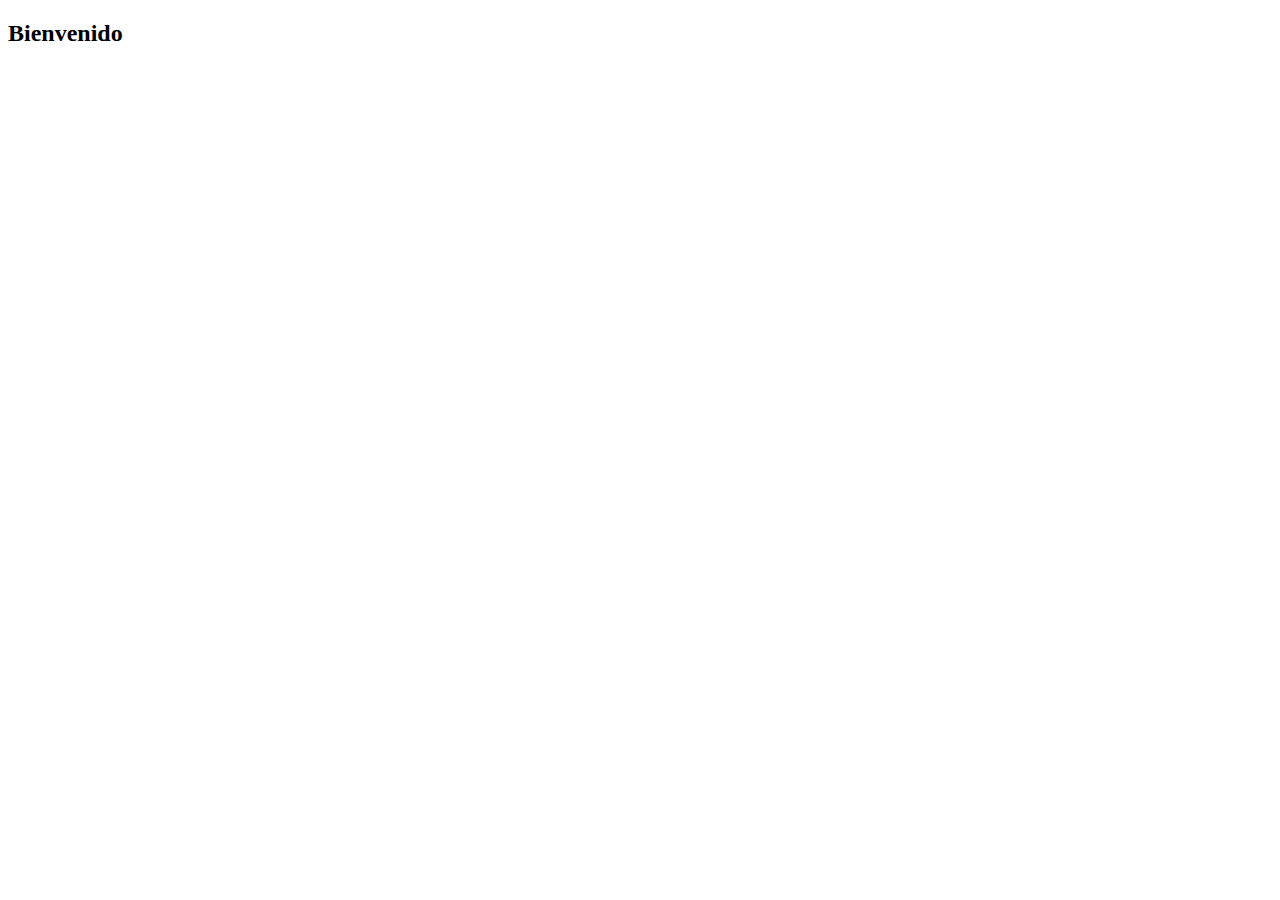
==== index.html @ 14679b5d "Agrego H2" ====
<!DOCTYPE html>
<html lang="en">
<head>
    <meta charset="UTF-8">
    <meta http-equiv="X-UA-Compatible" content="IE=edge">
    <meta name="viewport" content="width=device-width, initial-scale=1.0">
    <title>Cajero Automatico</title>
</head>
<body>
    <h2>Bienvenido</h2>
</body>
</html>
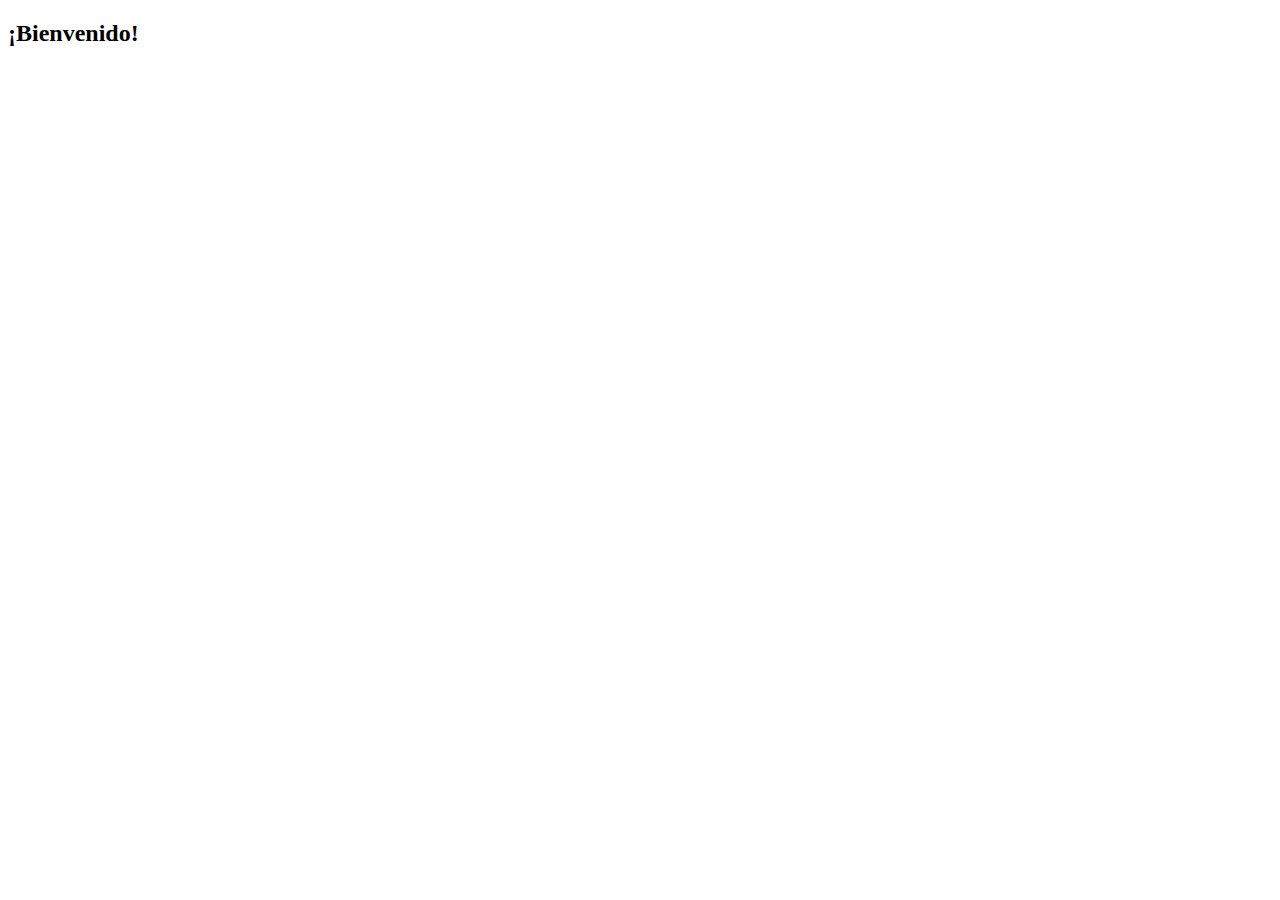
==== commit c3283e5f: "nuevo h2" ====
--- a/index.html
+++ b/index.html
@@ -7,6 +7,6 @@
     <title>Cajero Automatico</title>
 </head>
 <body>
-    <h2>Bienvenido</h2>
+    <h2>¡Bienvenido!</h2>
 </body>
 </html>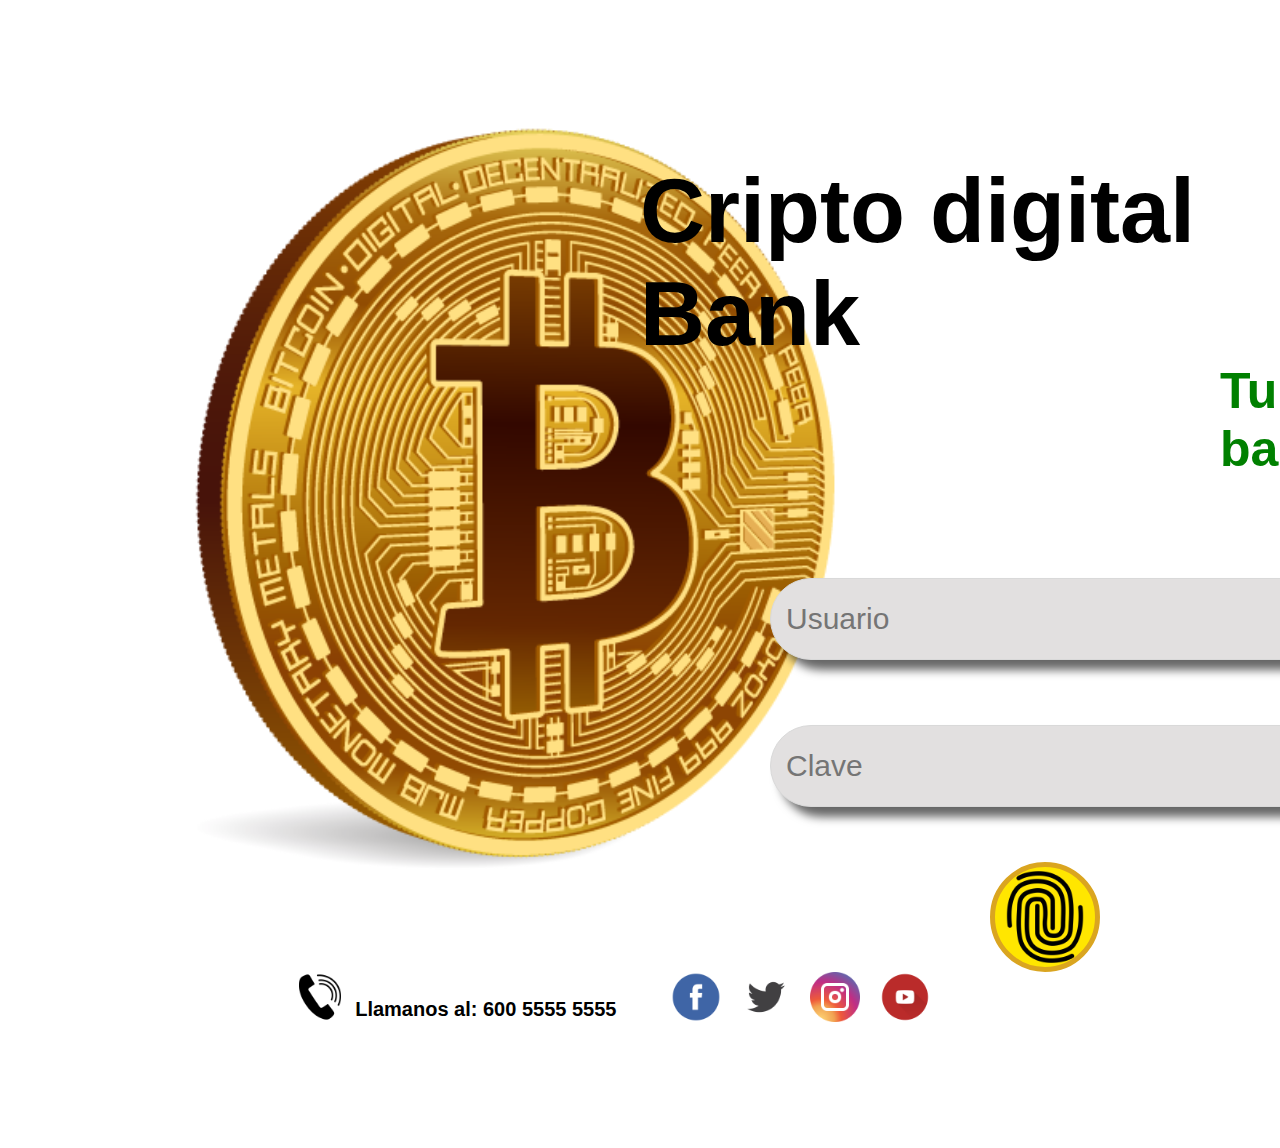
==== commit 85f36bd8: "html y css portal de acceso" ====
--- a/index.html
+++ b/index.html
@@ -4,9 +4,39 @@
     <meta charset="UTF-8">
     <meta http-equiv="X-UA-Compatible" content="IE=edge">
     <meta name="viewport" content="width=device-width, initial-scale=1.0">
+    <link rel="stylesheet" href="./styles.css">
+    <link rel="shortcut icon" href="./img/criptp.png">
     <title>Cajero Automatico</title>
 </head>
 <body>
-    <h2>¡Bienvenido!</h2>
+    <div class="container-acceso">
+        <header class="hdr">
+            <img class="logo-Moneda" src="./img/criptp.png" alt="logo de cripto moneda">
+        </header>
+        <main class="acceso">
+            <h1>Cripto digital Bank</h1>
+            <h3>Tu banco</h3>
+            <div class="login">
+                <input type="text" placeholder="Usuario" minlength="6" maxlength="8" required>
+                <input type="password" placeholder="Clave" minlength="6" maxlength="8" required>
+                <!-- <button></button> -->
+                <img src="./img/huella.png" type="button">
+                
+            </div>
+        </main>  
+    </div>
+    <footer class="ftr">
+        <div class="call">
+            <img src="./img-redes/calling.png" alt="llamanos">
+            <h4>Llamanos al: 600 5555 5555</h4>
+        </div>
+        <div class="rrss">
+            <img src="./img-redes/face_azul.png" alt="facebook">
+            <img src="./img-redes/twiiter.png" alt="twiiter">
+            <img src="./img-redes/insta.png" alt="instagram">
+            <img src="./img-redes/youtube.png" alt="youtube">
+        </div>
+    </footer>
+    <script src="./main.js"></script>
 </body>
 </html>--- a/styles.css
+++ b/styles.css
@@ -0,0 +1,105 @@
+body{
+    margin: 100px;
+    font-family: overpass,Arial,sans-serif;
+}
+
+.container-acceso{
+    display: flex;
+    width: 100%;
+    height: 100%;
+}
+
+.hdr{
+    width: 50%;
+}
+
+.logo-Moneda{
+    /* position: relative; */
+    width: 800px;
+    height: 800px;
+}
+
+.acceso{
+    position: relative; 
+   
+
+}
+
+.acceso h1{
+    font-size: 90px;
+}
+.acceso h3{
+    margin-top: -65px;
+    margin-left: 580px;
+    font-size: 50px;
+    color: green;
+}
+
+.login{
+    display: flex;
+    flex-direction: column;
+}
+
+.login input{
+    margin: 15px;
+    margin-top: 50px;
+    margin-left: 130px;
+    width: 550px;
+    height: 50px;
+    color: rgba(0, 0, 0, 0.6);
+    font-size: 30px;
+    background-color: #E2E0E0;
+    border-radius: 50px;
+    border: 1px solid #D9D9D9;
+    padding: 15px;
+    box-shadow: 10px 10px 10px ;
+    outline: none;
+    text-align: left;
+    cursor: pointer;
+    
+}
+
+.login img{
+    background-color: #FFE600 ;
+    transition: background-color .7s;
+    width: 100px;
+    height: 100px;
+    border-radius: 50%;
+    border: 5px solid rgb(218, 165, 32);
+    margin-top: 40px;
+    margin-left: 350px;
+   
+    
+} 
+.login img:hover{
+    cursor: pointer;
+    background-color: rgba(105, 152, 167, 0.719);
+    border: 5px solid #00eaff;
+}
+
+.ftr{
+    display: flex;
+    flex-direction:row;
+    justify-content: center;
+}
+
+.call{
+    display: flex;
+    font-size: 20px;   
+}
+
+.ftr img{ 
+    width: 50px;
+    height: 50px;
+    margin: 0px 10px 0px 5px;
+    cursor: pointer;  
+}
+
+.rrss{
+    margin: 0px 50px 0px 50px;
+   
+}
+
+
+
+
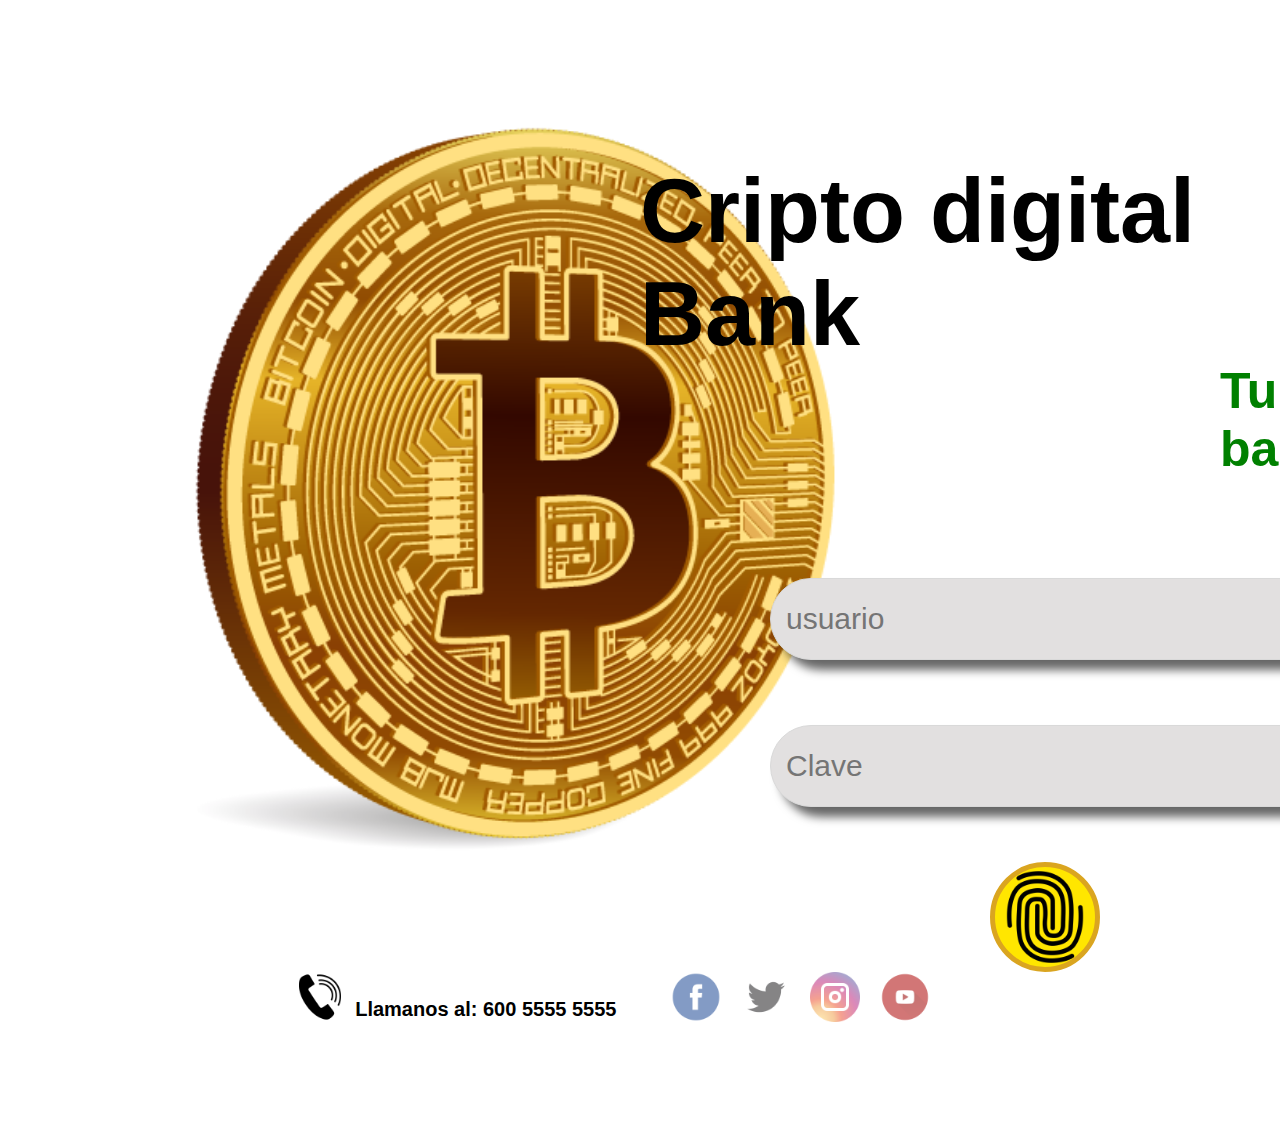
==== commit d449e057: "Inicio de secion con tres usuarios y sus password" ====
--- a/index.html
+++ b/index.html
@@ -17,10 +17,11 @@
             <h1>Cripto digital Bank</h1>
             <h3>Tu banco</h3>
             <div class="login">
-                <input type="text" placeholder="Usuario" minlength="6" maxlength="8" required>
-                <input type="password" placeholder="Clave" minlength="6" maxlength="8" required>
+                <input id="user" type="text" placeholder="usuario" minlength="6" maxlength="8" required>
+                <input id="pass" type="password" placeholder="Clave" minlength="6" maxlength="8" required>
                 <!-- <button></button> -->
-                <img src="./img/huella.png" type="button">
+                <img src="./img/huella.png" type="button" id="btnIngresar" onclick="validar()">
+                
                 
             </div>
         </main>  
@@ -31,10 +32,10 @@
             <h4>Llamanos al: 600 5555 5555</h4>
         </div>
         <div class="rrss">
-            <img src="./img-redes/face_azul.png" alt="facebook">
-            <img src="./img-redes/twiiter.png" alt="twiiter">
-            <img src="./img-redes/insta.png" alt="instagram">
-            <img src="./img-redes/youtube.png" alt="youtube">
+            <img class="rrss1" src="./img-redes/face_azul.png" alt="facebook">
+            <img class="rrss2" src="./img-redes/twiiter.png" alt="twiiter">
+            <img class="rrss3" src="./img-redes/insta.png" alt="instagram">
+            <img class="rrss4" src="./img-redes/youtube.png" alt="youtube">
         </div>
     </footer>
     <script src="./main.js"></script>
--- a/styles.css
+++ b/styles.css
@@ -16,7 +16,7 @@
 .logo-Moneda{
     /* position: relative; */
     width: 800px;
-    height: 800px;
+    height: 780px;
 }
 
 .acceso{
@@ -52,7 +52,7 @@
     border-radius: 50px;
     border: 1px solid #D9D9D9;
     padding: 15px;
-    box-shadow: 10px 10px 10px ;
+    box-shadow: 10px 10px 10px;
     outline: none;
     text-align: left;
     cursor: pointer;
@@ -92,14 +92,109 @@
     width: 50px;
     height: 50px;
     margin: 0px 10px 0px 5px;
-    cursor: pointer;  
+    cursor: pointer; 
 }
 
 .rrss{
     margin: 0px 50px 0px 50px;
-   
-}
-
-
-
-
+    opacity: 80%;
+}
+
+.rrss1{
+    opacity: 80%;
+}
+.rrss1:hover{
+    opacity: 100%;
+}
+
+.rrss2{
+    opacity: 80%;
+}
+
+.rrss2:hover{
+    opacity: 100%;
+}
+.rrss3{
+    opacity: 70%;
+}
+
+.rrss3:hover{
+    opacity: 150%;
+}
+.rrss4{
+    opacity: 80%;
+}
+.rrss4:hover{
+    opacity: 100%;
+}
+
+
+
+
+/* HTML Home  */
+
+
+.hdr-home{
+    display: flex;
+    width: 100%;
+}
+
+.hdr-home img{
+    width: 250px;
+    height: 250px;
+}
+  
+.hdr-home h1{
+    font-size: 40px;
+}
+
+.hdr-home h3{
+    color: green;
+    font-size: 20px;
+    margin-top: 70px;
+    margin-left: -85px;
+}
+
+.welcome{
+    display: flex;
+    justify-content: center;
+    font-size: 30px;
+    margin-top: 150px;
+    margin-left: -150px;
+}
+
+.main-home{
+    background-color: #1F1F1F;
+    color: #ffffff;
+    width: 60%;
+    height: 300px;
+    margin-left: 20%;
+    border-radius: 30px;
+    text-align: center;
+}
+
+.btns-home{
+    display: flex;
+    flex-direction: row;
+    justify-content: center;
+    width: 100%;
+    height: 70px;
+    margin: 30px;
+    margin-bottom: 90px;
+}
+
+.btns-home button{
+    text-align: center;
+    font-size: 20px;
+    background-color: #a0a0a0;
+    margin: 0px 160px 0px 80px;
+    border-radius: 20px;
+    width: 350px;
+    border: 1px solid #b1b1b1;
+    box-shadow: 10px 10px 10px;
+}
+
+.btns-home button:hover{
+    cursor: pointer;
+    background-color: #bebebe;
+}
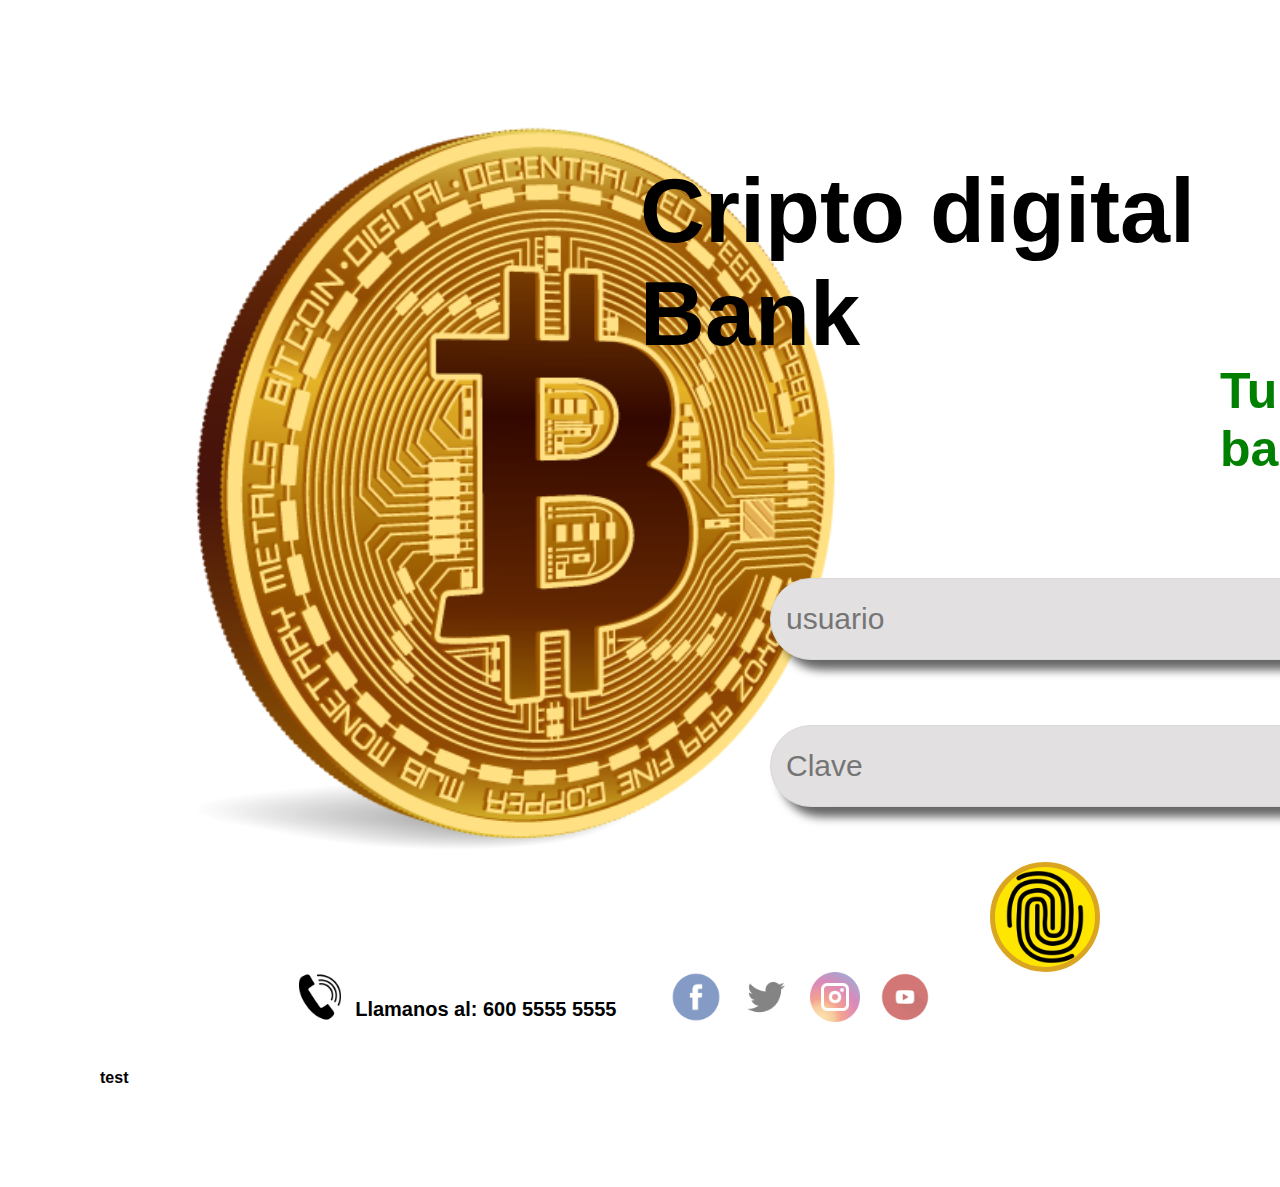
==== commit 4edd0572: "test bduranmz" ====
--- a/index.html
+++ b/index.html
@@ -38,6 +38,7 @@
             <img class="rrss4" src="./img-redes/youtube.png" alt="youtube">
         </div>
     </footer>
+    <h4>test</h4>
     <script src="./main.js"></script>
 </body>
 </html>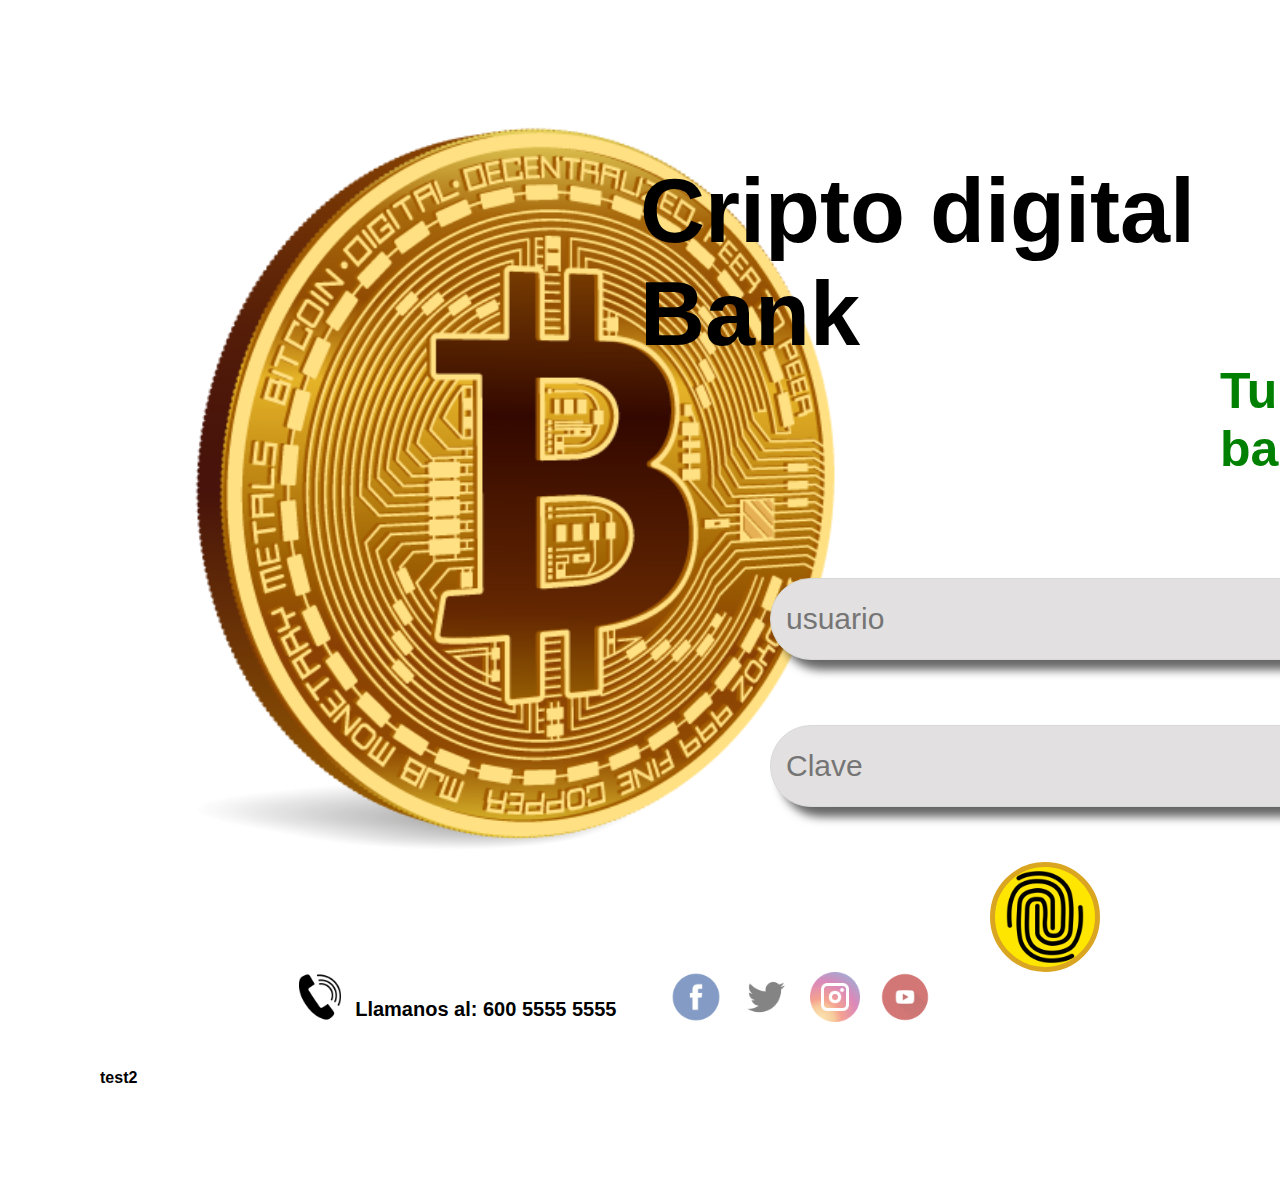
==== commit 3996c434: "test2 bduranmz" ====
--- a/index.html
+++ b/index.html
@@ -38,7 +38,7 @@
             <img class="rrss4" src="./img-redes/youtube.png" alt="youtube">
         </div>
     </footer>
-    <h4>test</h4>
+    <h4>test2</h4>
     <script src="./main.js"></script>
 </body>
 </html>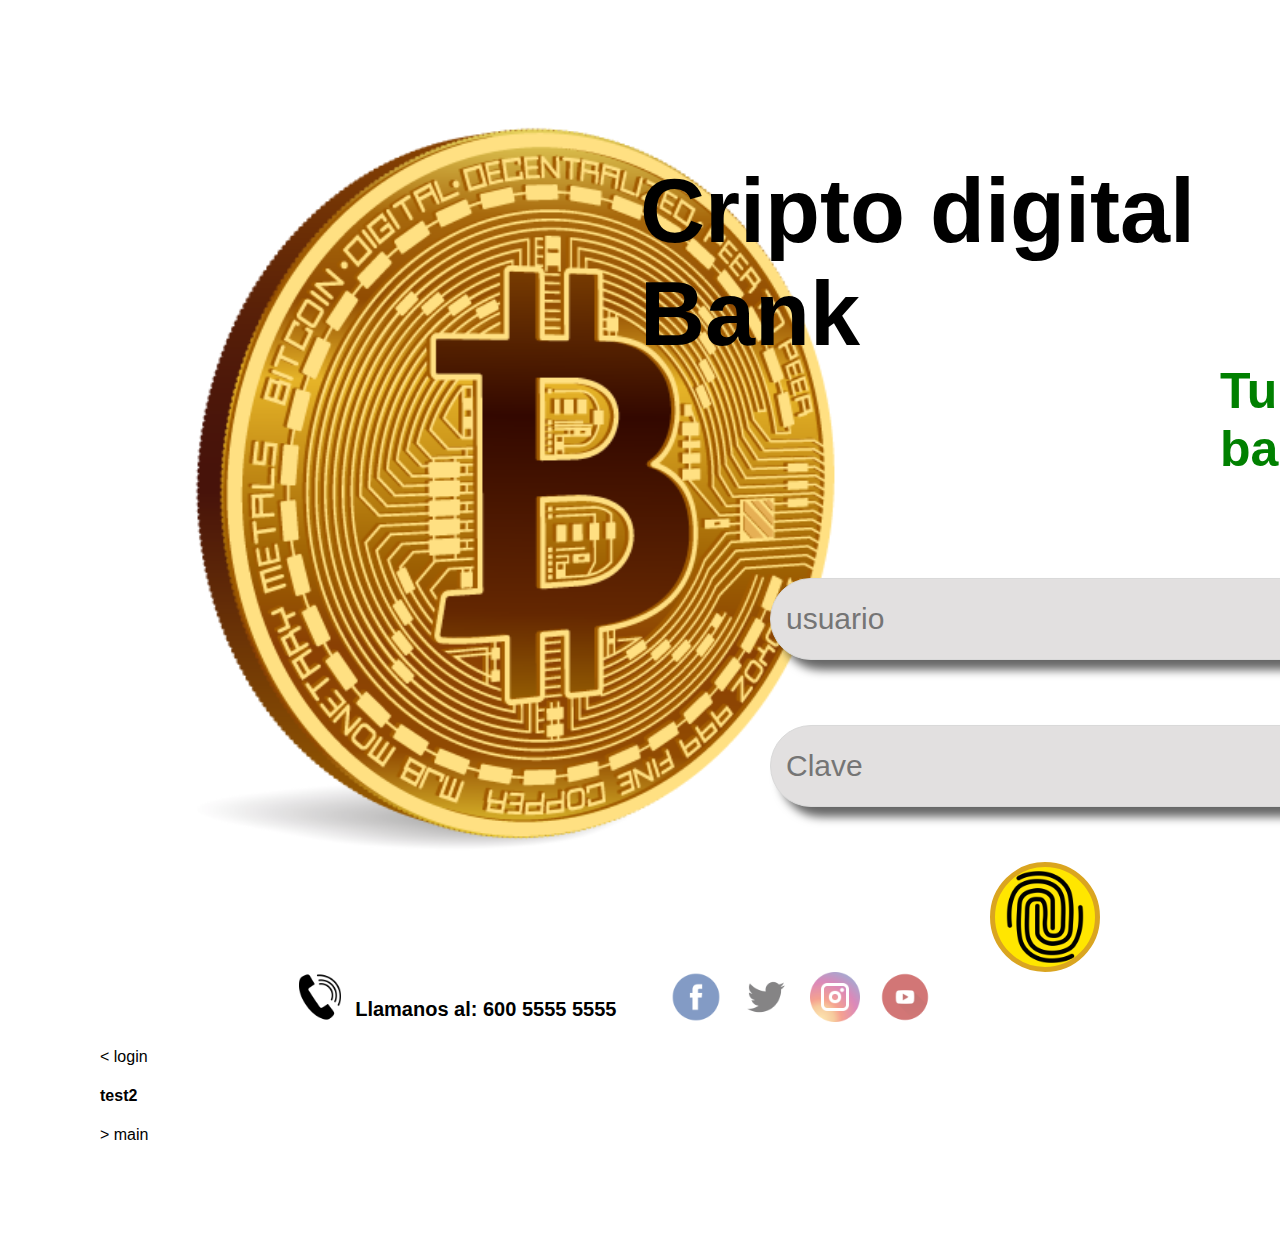
==== commit d0b4b660: "Merge branch 'main' into login" ====
--- a/index.html
+++ b/index.html
@@ -38,7 +38,9 @@
             <img class="rrss4" src="./img-redes/youtube.png" alt="youtube">
         </div>
     </footer>
+< login
     <h4>test2</h4>
+> main
     <script src="./main.js"></script>
 </body>
 </html>